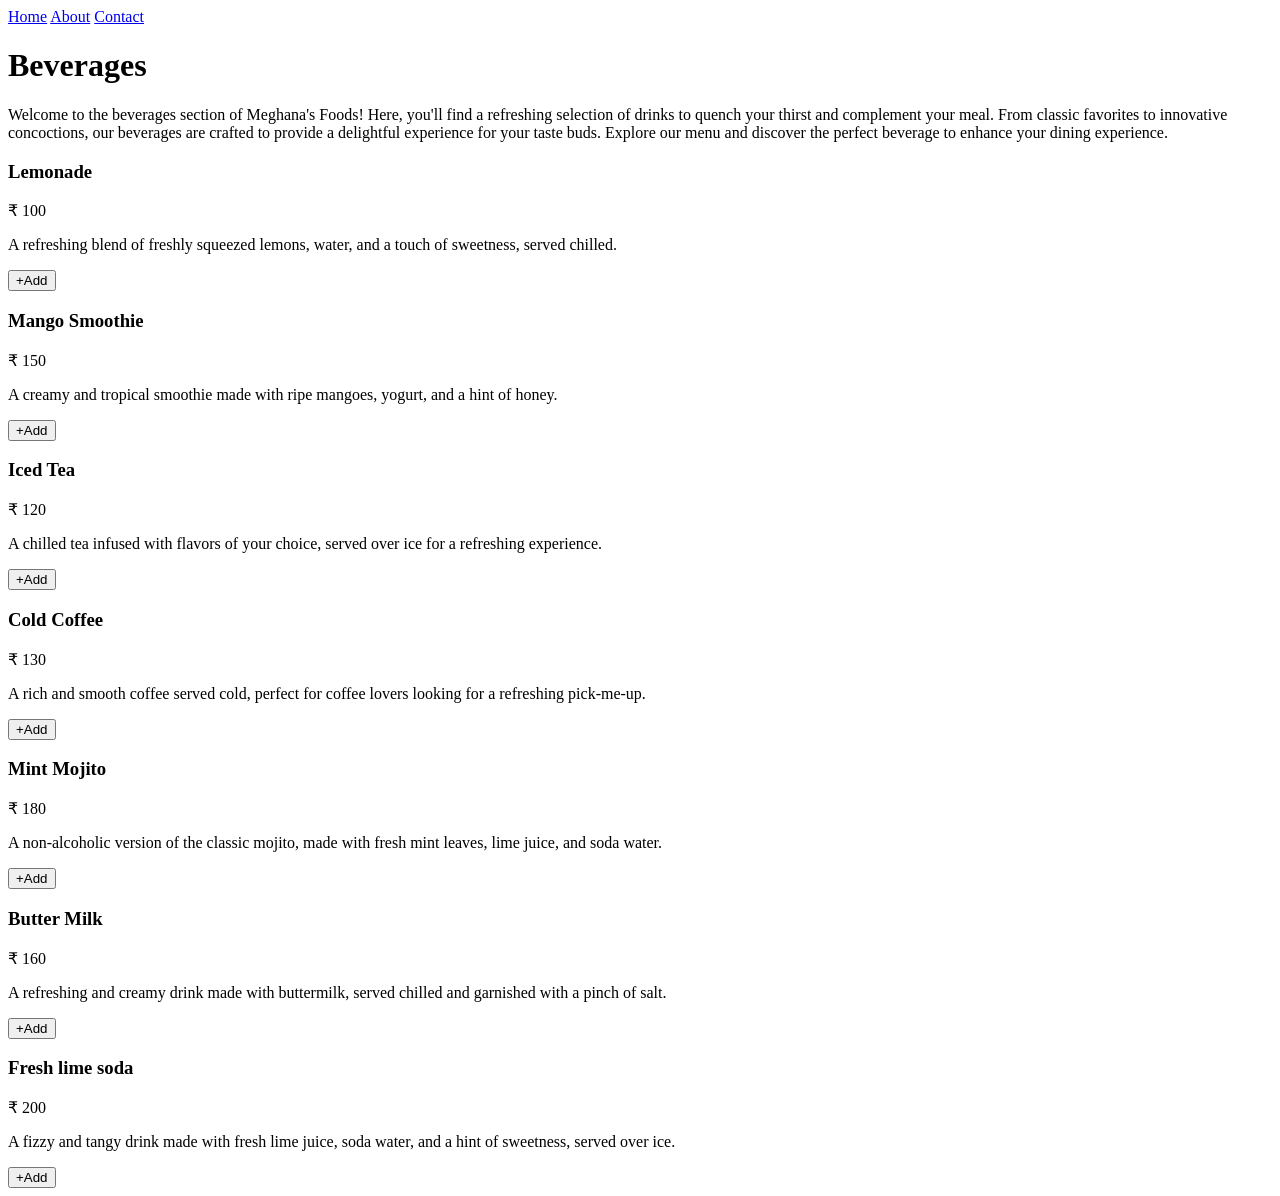
==== beverage.html @ 79c2236a "menu" ====
<!DOCTYPE html>
<html lang="en">
<head>
    <meta charset="UTF-8">
    <meta name="viewport" content="width=device-width, initial-scale=1.0">
    <title>beverage</title>
</head>
<body>
    <a href="index.html">Home</a> 
    <a href="about.html">About</a> 
    <a href="contact.html">Contact</a>
    <h1>Beverages</h1>
    <p>Welcome to the beverages section of Meghana's Foods! Here, you'll find a refreshing selection of drinks to quench your thirst and complement your meal. From classic favorites to innovative concoctions, our beverages are crafted to provide a delightful experience for your taste buds. Explore our menu and discover the perfect beverage to enhance your dining experience.</p>
    <div class="beverage-menu">
        <div class="beverage-item">
            <h3>Lemonade</h3>
            <span class="price">₹ 100</span>
            <p>A refreshing blend of freshly squeezed lemons, water, and a touch of sweetness, served chilled.</p>
            <button class="order-button">+Add</button>
        </div>
        <div class="beverage-item">
            <h3>Mango Smoothie</h3>
            <span class="price">₹ 150</span>
            <p>A creamy and tropical smoothie made with ripe mangoes, yogurt, and a hint of honey.</p>
            <button class="order-button">+Add</button>
        </div>
        <div class="beverage-item">
            <h3>Iced Tea</h3>
            <span class="price">₹ 120</span>
            <p>A chilled tea infused with flavors of your choice, served over ice for a refreshing experience.</p>
            <button class="order-button">+Add</button>
        </div>
        <div class="beverage-item">
            <h3>Cold Coffee</h3>
            <span class="price">₹ 130</span>
            <p>A rich and smooth coffee served cold, perfect for coffee lovers looking for a refreshing pick-me-up.</p>
            <button class="order-button">+Add</button>
        </div>
        <div class="beverage-item">
            <h3>Mint Mojito</h3>
            <span class="price">₹ 180</span>
            <p>A non-alcoholic version of the classic mojito, made with fresh mint leaves, lime juice, and soda water.</p>
            <button class="order-button">+Add</button>
        </div>
        <div class="beverage-item">
            <h3>Butter Milk</h3>
            <span class="price">₹ 160</span>
            <p>A refreshing and creamy drink made with buttermilk, served chilled and garnished with a pinch of salt.</p>
            <button class="order-button">+Add</button>
        </div>
        <div class="beverage-item">
            <h3>Fresh lime soda</h3>
            <span class="price">₹ 200</span>
            <p>A fizzy and tangy drink made with fresh lime juice, soda water, and a hint of sweetness, served over ice.</p>
            <button class="order-button">+Add</button>
        </div>
    </div>
</body>
</html>
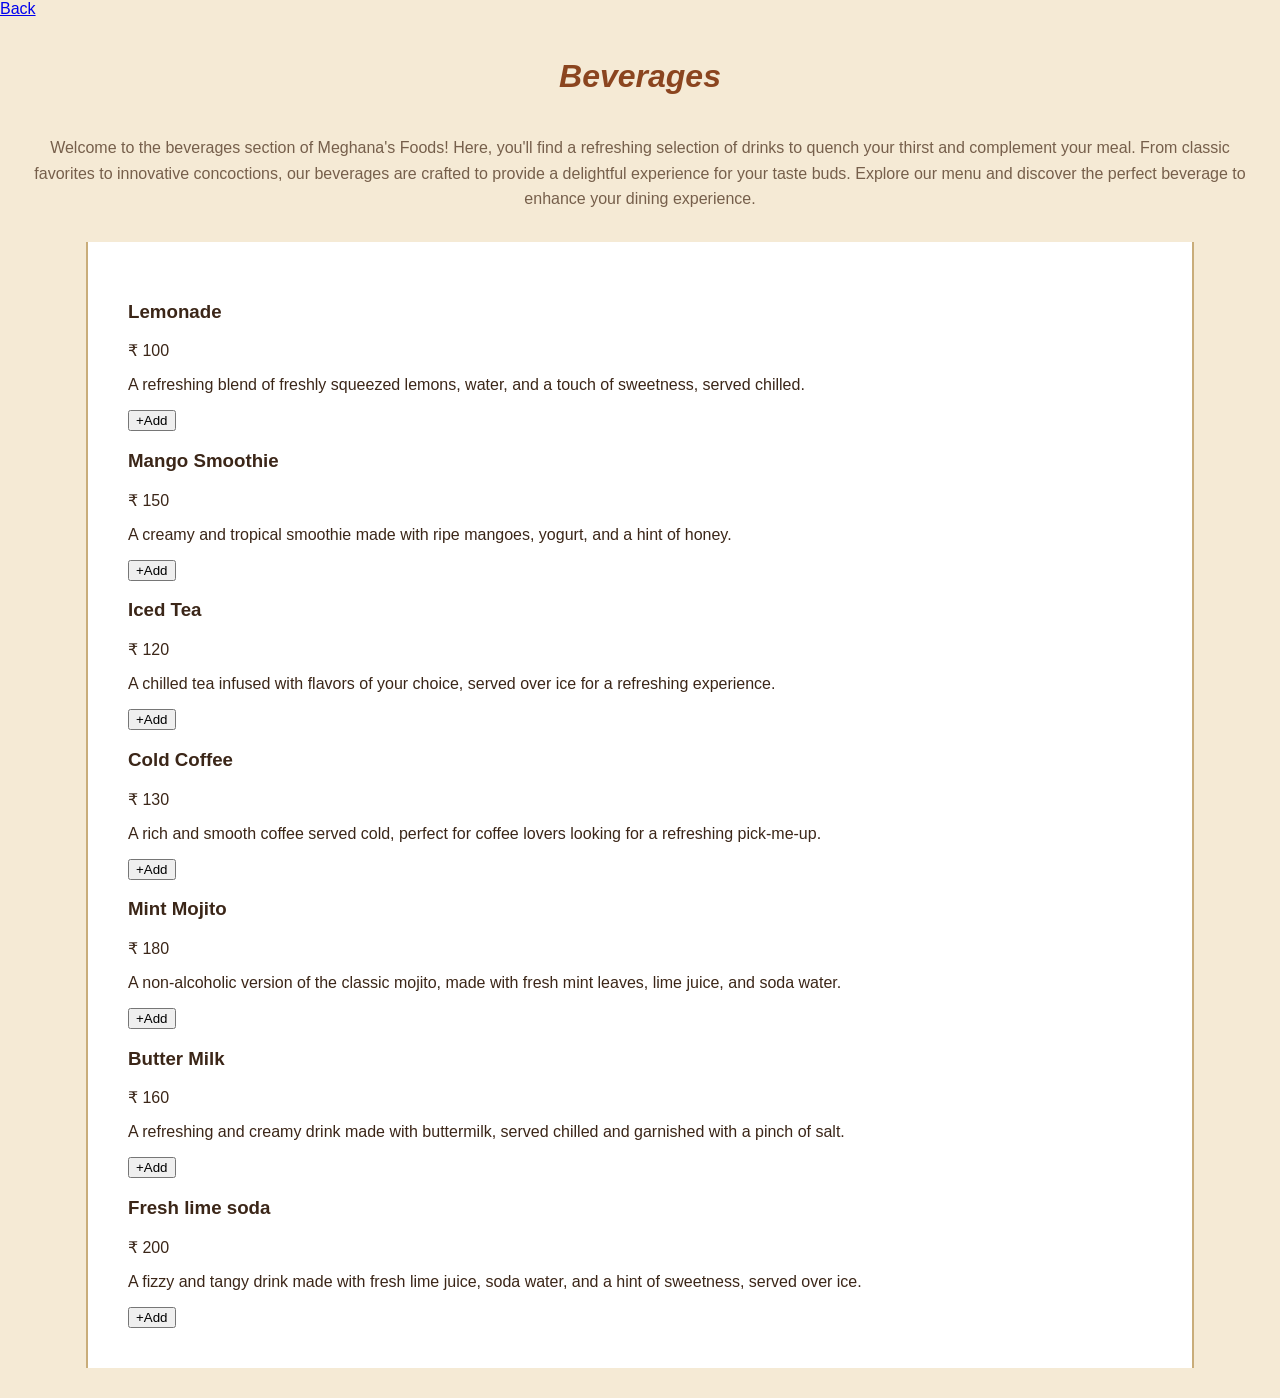
==== commit 2fe75ed0: "..." ====
--- a/beverage.html
+++ b/beverage.html
@@ -4,11 +4,10 @@
     <meta charset="UTF-8">
     <meta name="viewport" content="width=device-width, initial-scale=1.0">
     <title>beverage</title>
+    <link rel="stylesheet" href="stylee.css">
 </head>
 <body>
-    <a href="index.html">Home</a> 
-    <a href="about.html">About</a> 
-    <a href="contact.html">Contact</a>
+    <a href="index.html">Back</a> 
     <h1>Beverages</h1>
     <p>Welcome to the beverages section of Meghana's Foods! Here, you'll find a refreshing selection of drinks to quench your thirst and complement your meal. From classic favorites to innovative concoctions, our beverages are crafted to provide a delightful experience for your taste buds. Explore our menu and discover the perfect beverage to enhance your dining experience.</p>
     <div class="beverage-menu">
--- a/stylee.css
+++ b/stylee.css
@@ -0,0 +1,108 @@
+body{
+    margin: 0;
+    padding :0;
+    font-family: Arial, Helvetica, sans-serif;
+    background-color: #f5ead5;
+    color: #3b2618;
+}
+h1{
+    text-align: center;
+    font-size: 50;
+    color:#8b451f;
+    font-style: italic;
+    margin: 40px;
+}
+body > p{
+    text-align: center;
+    font-family: Arial, Helvetica, sans-serif;
+    color:#765f4b;
+    line-height:1.6;
+    padding: 0 20px;
+}
+.starter-menu{
+    width:80%;
+    max-width: 1100px;
+    margin: 30px auto;
+    padding:40px;
+    background-color:white ;
+    border-left: 2px solid #c9ad7a;
+    border-right: 2px solid #c9ad7a;
+}
+.starter-menu h2 {
+    text-align: center;
+    color:#8b451f;
+    font-size: 30px;
+    font-style: italic;
+    margin-top: 40px;
+    margin-bottom: 20px;
+}
+
+
+
+
+
+.main-menu{
+    width:80%;
+    max-width: 1100px;
+    margin: 30px auto;
+    padding:40px;
+    background-color:white ;
+    border-left: 2px solid #c9ad7a;
+    border-right: 2px solid #c9ad7a;
+}
+.main-menu h2 {
+    text-align: center;
+    color:#8b451f;
+    font-size: 30px;
+    font-style: italic;
+    margin-top: 40px;
+    margin-bottom: 20px;
+}
+
+
+
+.beverage-menu{
+    width:80%;
+    max-width: 1100px;
+    margin: 30px auto;
+    padding:40px;
+    background-color:white ;
+    border-left: 2px solid #c9ad7a;
+    border-right: 2px solid #c9ad7a;
+}
+.baverage-menu h2 {
+    text-align: center;
+    color:#8b451f;
+    font-size: 30px;
+    font-style: italic;
+    margin-top: 40px;
+    margin-bottom: 20px;
+}
+
+
+
+
+.dessert-menu{
+    width:80%;
+    max-width: 1100px;
+    margin: 30px auto;
+    padding:40px;
+    background-color:white ;
+    border-left: 2px solid #c9ad7a;
+    border-right: 2px solid #c9ad7a;
+}
+.dessert-menu h2 {
+    text-align: center;
+    color:#8b451f;
+    font-size: 30px;
+    font-style: italic;
+    margin-top: 40px;
+    margin-bottom: 20px;
+}
+
+
+
+
+
+
+
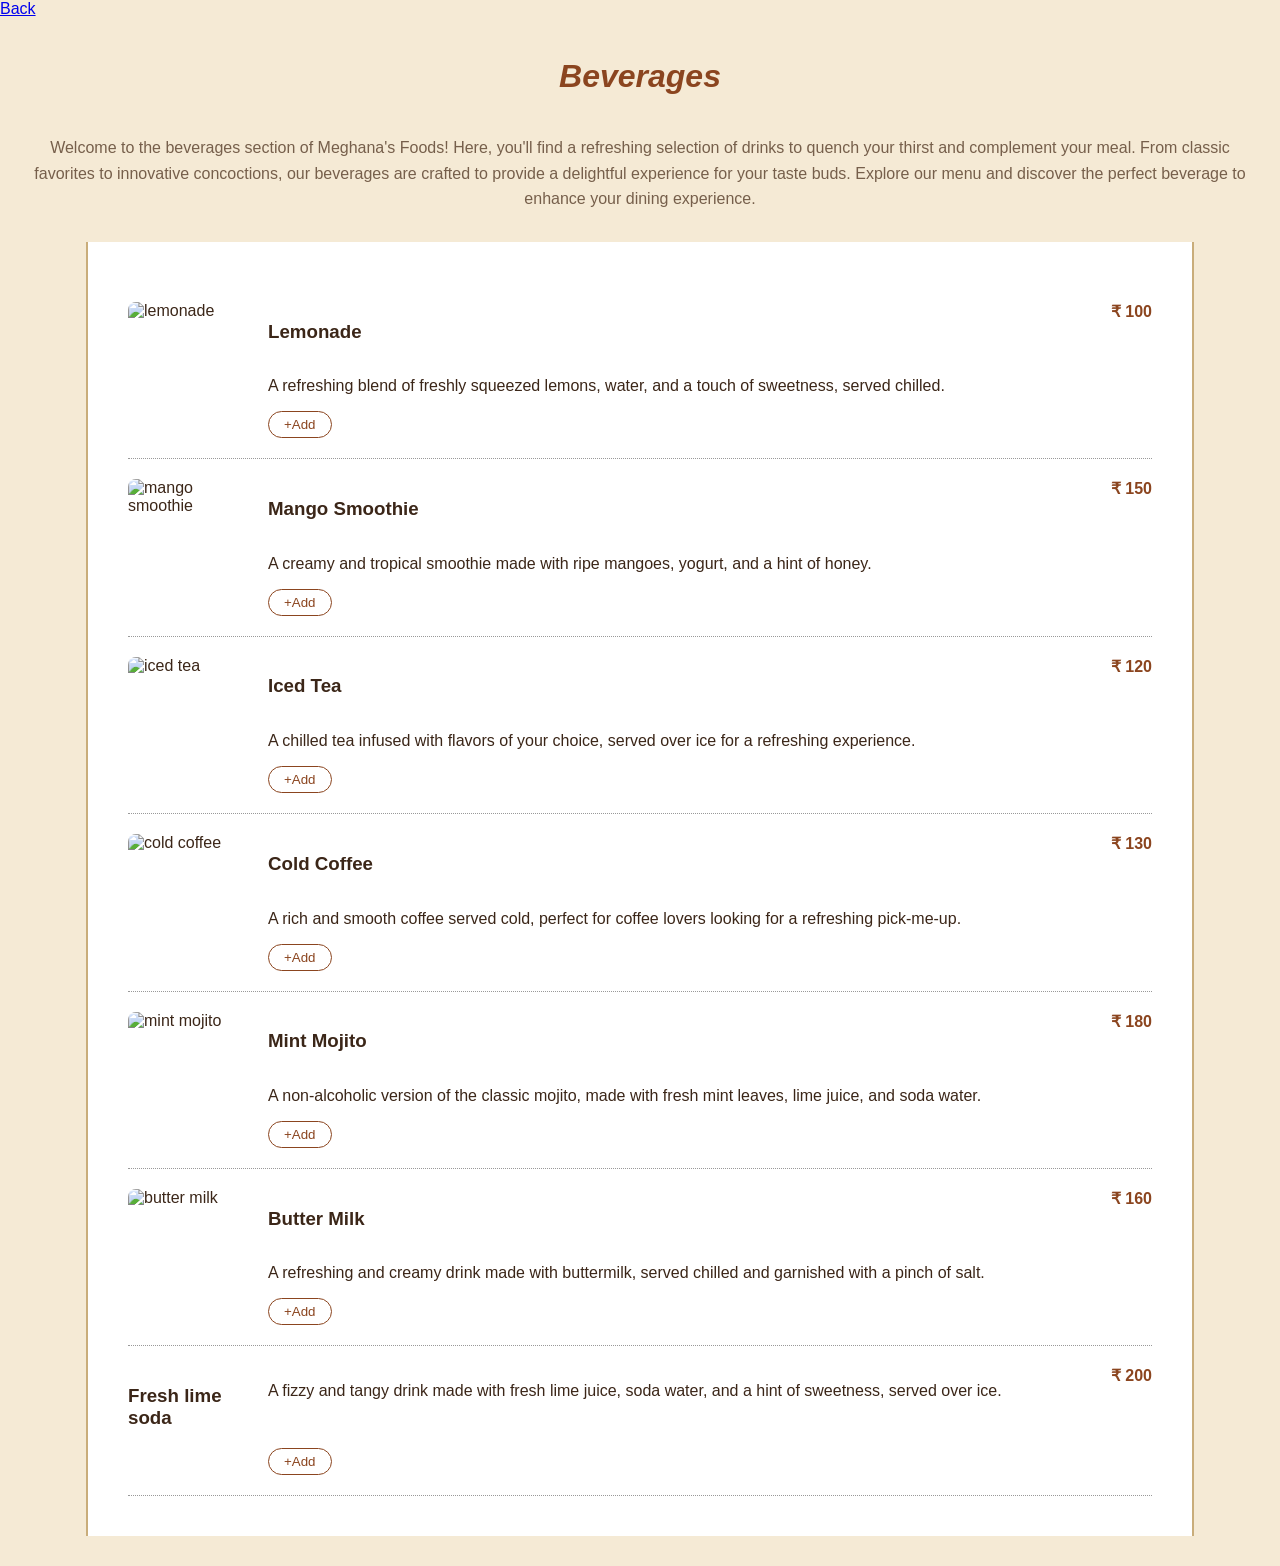
==== commit cddda67f: "..." ====
--- a/beverage.html
+++ b/beverage.html
@@ -13,35 +13,41 @@
     <div class="beverage-menu">
         <div class="beverage-item">
             <h3>Lemonade</h3>
+            <img src="https://images.unsplash.com/photo-1523677011781-c91d1bbe2f9e?w=500&auto=format&fit=crop&q=60&ixlib=rb-4.1.0&ixid=M3wxMjA3fDB8MHxzZWFyY2h8Mnx8bGVtb25hZGV8ZW58MHx8MHx8fDA%3D" alt="lemonade">
             <span class="price">₹ 100</span>
             <p>A refreshing blend of freshly squeezed lemons, water, and a touch of sweetness, served chilled.</p>
             <button class="order-button">+Add</button>
         </div>
         <div class="beverage-item">
             <h3>Mango Smoothie</h3>
+            <img src="https://images.unsplash.com/photo-1623065422902-30a2d299bbe4?w=500&auto=format&fit=crop&q=60&ixlib=rb-4.1.0&ixid=M3wxMjA3fDB8MHxzZWFyY2h8MXx8bWFuZ28lMjBzbW9vdGhpZXxlbnwwfHwwfHx8MA%3D%3D" alt="mango smoothie">
             <span class="price">₹ 150</span>
             <p>A creamy and tropical smoothie made with ripe mangoes, yogurt, and a hint of honey.</p>
             <button class="order-button">+Add</button>
         </div>
         <div class="beverage-item">
+            <img src="https://images.unsplash.com/photo-1556679343-c7306c1976bc?w=500&auto=format&fit=crop&q=60&ixlib=rb-4.1.0&ixid=M3wxMjA3fDB8MHxzZWFyY2h8MXx8aWNlZCUyMHRlYXxlbnwwfHwwfHx8MA%3D%3D" alt="iced tea">
             <h3>Iced Tea</h3>
             <span class="price">₹ 120</span>
             <p>A chilled tea infused with flavors of your choice, served over ice for a refreshing experience.</p>
             <button class="order-button">+Add</button>
         </div>
         <div class="beverage-item">
+            <img src="https://images.unsplash.com/photo-1549652127-2e5e59e86a7a?w=500&auto=format&fit=crop&q=60&ixlib=rb-4.1.0&ixid=M3wxMjA3fDB8MHxzZWFyY2h8MXx8Y29sZCUyMGNvZmVlfGVufDB8fDB8fHww" alt="cold coffee">
             <h3>Cold Coffee</h3>
             <span class="price">₹ 130</span>
             <p>A rich and smooth coffee served cold, perfect for coffee lovers looking for a refreshing pick-me-up.</p>
             <button class="order-button">+Add</button>
         </div>
         <div class="beverage-item">
+            <img src="https://media.istockphoto.com/id/648356064/photo/mojito-cocktail.webp?a=1&b=1&s=612x612&w=0&k=20&c=zpxjc9lsZYcPm9DYimShuzk9oHNf0goAlAeImcIioyM=" alt="mint mojito">
             <h3>Mint Mojito</h3>
             <span class="price">₹ 180</span>
             <p>A non-alcoholic version of the classic mojito, made with fresh mint leaves, lime juice, and soda water.</p>
             <button class="order-button">+Add</button>
         </div>
         <div class="beverage-item">
+            <img src="https://media.istockphoto.com/id/535471850/photo/spiced-buttermilk-selective-focus.webp?a=1&b=1&s=612x612&w=0&k=20&c=ybGQUkPVlaUn-1aKdXp8lSDD4Ool0IO-EUOJQKpJr0Q=" alt="butter milk">
             <h3>Butter Milk</h3>
             <span class="price">₹ 160</span>
             <p>A refreshing and creamy drink made with buttermilk, served chilled and garnished with a pinch of salt.</p>
--- a/stylee.css
+++ b/stylee.css
@@ -103,6 +103,123 @@
 
 
 
-
-
-
+.order-button{
+    grid-column: 2;
+    grid-row: 3;
+    width : fit-content;
+    padding: 5px 15px;
+    border: 1px solid #8b451f;
+    border-radius: 20px;
+    background-color: transparent;
+    color:#8b451f;
+}
+.order-button:hover{
+    background-color: #8b451f;
+    color:white;
+}
+
+
+
+.starter-item{
+    display: grid;
+    grid-template-columns: 120px 1fr auto;
+    grid-template-rows: auto auto auto;
+    column-gap: 20px;
+    padding: 20px 0;
+    border-bottom: 1px dotted #999;
+}
+.starter-item img{
+    width :110px;
+    height: 90px;
+    object-fit:cover;
+    border-radius:8px;
+    grid-column:1;
+    grid-row: 1 / 4;
+}
+.starter-item .price{
+    grid-column: 3;
+    grid-row: 1;
+    font-weight: bold;
+    color:#8b451f
+}
+
+
+
+.main-item{
+    display: grid;
+    grid-template-columns: 120px 1fr auto;
+    grid-template-rows: auto auto auto;
+    column-gap: 20px;
+    padding: 20px 0;
+    border-bottom: 1px dotted #999;
+}
+.main-item img{
+    width :110px;
+    height: 90px;
+    object-fit:cover;
+    border-radius:8px;
+    grid-column:1;
+    grid-row: 1 / 4;
+}
+.main-item .price{
+    grid-column: 3;
+    grid-row: 1;
+    font-weight: bold;
+    color:#8b451f
+}
+
+
+
+.dessert-item{
+    display: grid;
+    grid-template-columns: 120px 1fr auto;
+    grid-template-rows: auto auto auto;
+    column-gap: 20px;
+    padding: 20px 0;
+    border-bottom: 1px dotted #999;
+}
+.dessert-item img{
+    width :110px;
+    height: 90px;
+    object-fit:cover;
+    border-radius:8px;
+    grid-column:1;
+    grid-row: 1 / 4;
+}
+.dessert-item .price{
+    grid-column: 3;
+    grid-row: 1;
+    font-weight: bold;
+    color:#8b451f
+}
+
+.beverage-item{
+    display: grid;
+    grid-template-columns: 120px 1fr auto;
+    grid-template-rows: auto auto auto;
+    column-gap: 20px;
+    padding: 20px 0;
+    border-bottom: 1px dotted #999;
+}
+.beverage-item img{
+    width :110px;
+    height: 90px;
+    object-fit:cover;
+    border-radius:8px;
+    grid-column:1;
+    grid-row: 1 / 4;
+}
+.beverage-item .price{
+    grid-column: 3;
+    grid-row: 1;
+    font-weight: bold;
+    color:#8b451f
+}
+
+
+
+
+
+
+
+
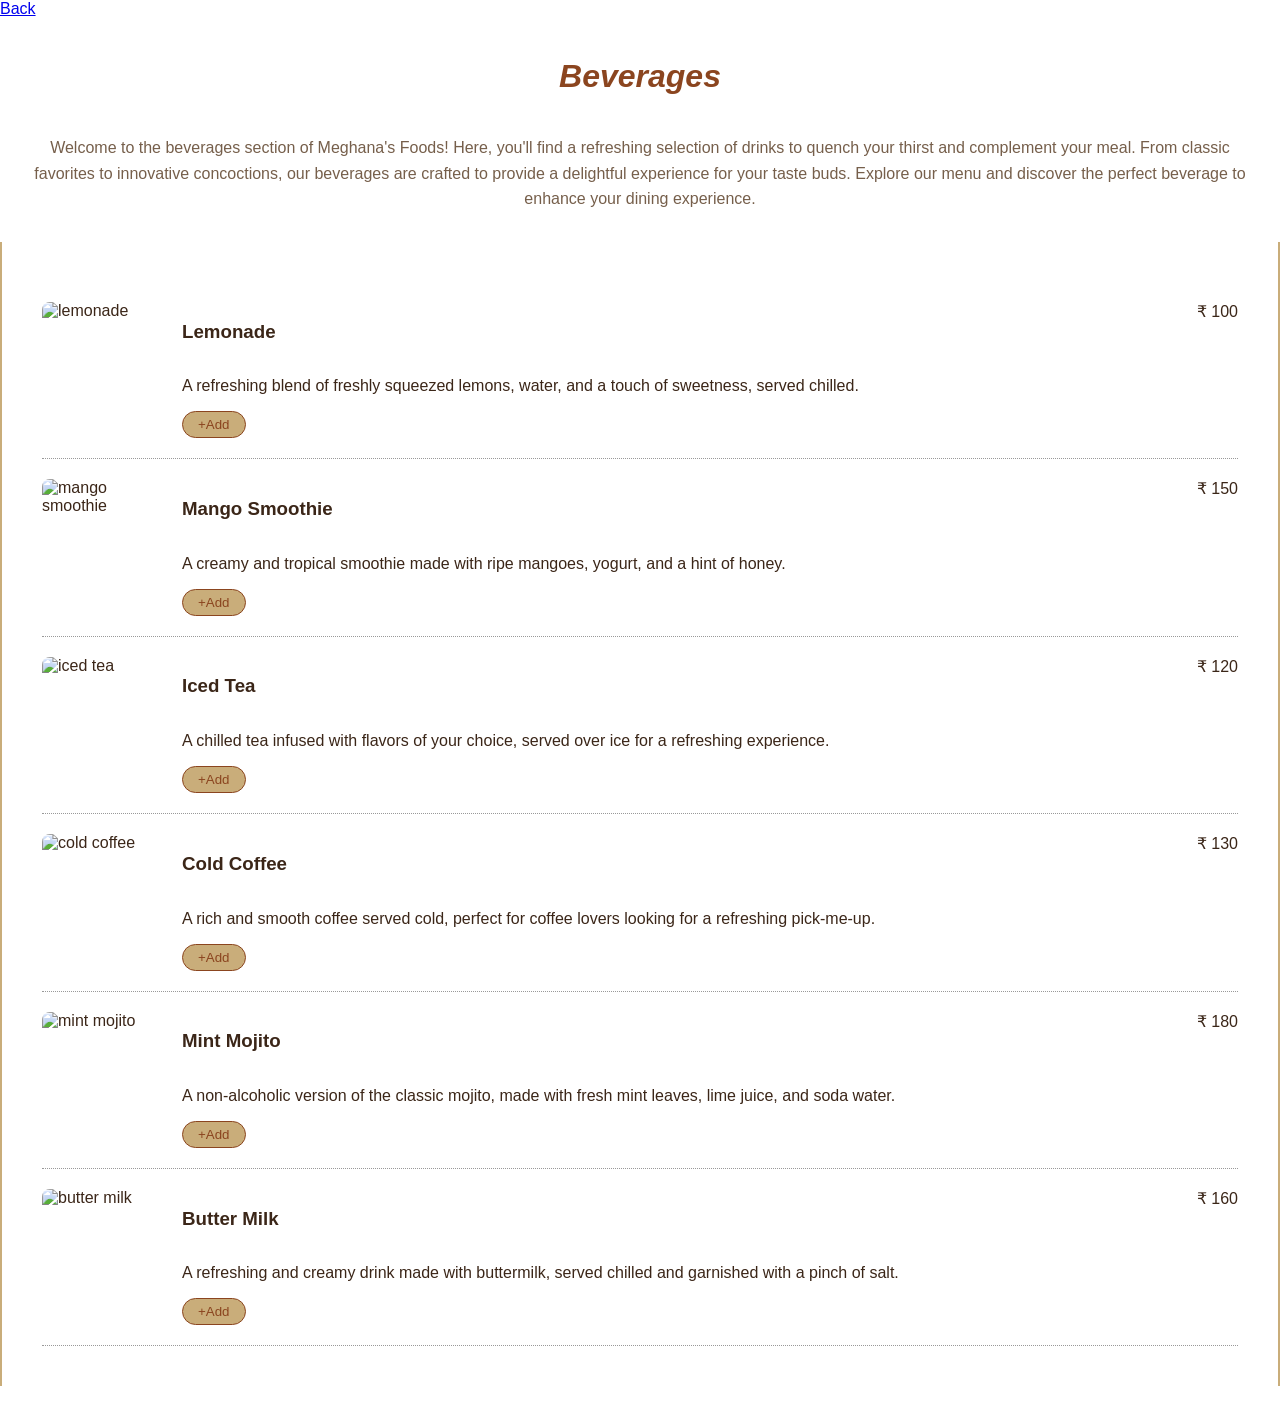
==== commit bd5ff282: "..." ====
--- a/beverage.html
+++ b/beverage.html
@@ -53,12 +53,6 @@
             <p>A refreshing and creamy drink made with buttermilk, served chilled and garnished with a pinch of salt.</p>
             <button class="order-button">+Add</button>
         </div>
-        <div class="beverage-item">
-            <h3>Fresh lime soda</h3>
-            <span class="price">₹ 200</span>
-            <p>A fizzy and tangy drink made with fresh lime juice, soda water, and a hint of sweetness, served over ice.</p>
-            <button class="order-button">+Add</button>
-        </div>
     </div>
 </body>
 </html>
--- a/stylee.css
+++ b/stylee.css
@@ -2,8 +2,9 @@
     margin: 0;
     padding :0;
     font-family: Arial, Helvetica, sans-serif;
-    background-color: #f5ead5;
+    background-color: white;
     color: #3b2618;
+    
 }
 h1{
     text-align: center;
@@ -19,89 +20,6 @@
     line-height:1.6;
     padding: 0 20px;
 }
-.starter-menu{
-    width:80%;
-    max-width: 1100px;
-    margin: 30px auto;
-    padding:40px;
-    background-color:white ;
-    border-left: 2px solid #c9ad7a;
-    border-right: 2px solid #c9ad7a;
-}
-.starter-menu h2 {
-    text-align: center;
-    color:#8b451f;
-    font-size: 30px;
-    font-style: italic;
-    margin-top: 40px;
-    margin-bottom: 20px;
-}
-
-
-
-
-
-.main-menu{
-    width:80%;
-    max-width: 1100px;
-    margin: 30px auto;
-    padding:40px;
-    background-color:white ;
-    border-left: 2px solid #c9ad7a;
-    border-right: 2px solid #c9ad7a;
-}
-.main-menu h2 {
-    text-align: center;
-    color:#8b451f;
-    font-size: 30px;
-    font-style: italic;
-    margin-top: 40px;
-    margin-bottom: 20px;
-}
-
-
-
-.beverage-menu{
-    width:80%;
-    max-width: 1100px;
-    margin: 30px auto;
-    padding:40px;
-    background-color:white ;
-    border-left: 2px solid #c9ad7a;
-    border-right: 2px solid #c9ad7a;
-}
-.baverage-menu h2 {
-    text-align: center;
-    color:#8b451f;
-    font-size: 30px;
-    font-style: italic;
-    margin-top: 40px;
-    margin-bottom: 20px;
-}
-
-
-
-
-.dessert-menu{
-    width:80%;
-    max-width: 1100px;
-    margin: 30px auto;
-    padding:40px;
-    background-color:white ;
-    border-left: 2px solid #c9ad7a;
-    border-right: 2px solid #c9ad7a;
-}
-.dessert-menu h2 {
-    text-align: center;
-    color:#8b451f;
-    font-size: 30px;
-    font-style: italic;
-    margin-top: 40px;
-    margin-bottom: 20px;
-}
-
-
-
 
 .order-button{
     grid-column: 2;
@@ -110,16 +28,44 @@
     padding: 5px 15px;
     border: 1px solid #8b451f;
     border-radius: 20px;
-    background-color: transparent;
-    color:#8b451f;
-}
-.order-button:hover{
-    background-color: #8b451f;
-    color:white;
-}
-
-
-
+    background-color:#c9ad7a ;
+    color:#8b451f;
+}
+
+.starter-menu{
+
+    margin: 30px auto;
+    padding:40px;
+    background-color:white ;
+    border-left: 2px solid #c9ad7a;
+    border-right: 2px solid #c9ad7a;
+}
+.starter-menu h2 {
+    text-align: center;
+    color:#8b451f;
+    font-size: 30px;
+    font-style: italic;
+    margin-top: 40px;
+    margin-bottom: 20px;
+}
+
+
+
+.starter-item img{
+    width :110px;
+    height: 90px;
+    object-fit:cover;
+    border-radius:8px;
+    grid-column:1;
+    grid-row: 1 / 4;
+}
+
+.starter-item .price{
+    grid-column: 3;
+    grid-row: 1;
+    font-weight: bold;
+    color:#8b451f
+}
 .starter-item{
     display: grid;
     grid-template-columns: 120px 1fr auto;
@@ -128,23 +74,42 @@
     padding: 20px 0;
     border-bottom: 1px dotted #999;
 }
-.starter-item img{
-    width :110px;
-    height: 90px;
-    object-fit:cover;
-    border-radius:8px;
-    grid-column:1;
-    grid-row: 1 / 4;
-}
-.starter-item .price{
-    grid-column: 3;
-    grid-row: 1;
-    font-weight: bold;
-    color:#8b451f
-}
-
-
-
+
+
+.main-menu{
+
+    margin: 30px auto;
+    padding:40px;
+    background-color:white ;
+    border-left: 2px solid #c9ad7a;
+    border-right: 2px solid #c9ad7a;
+}
+.main-menu h2 {
+    text-align: center;
+    color:#8b451f;
+    font-size: 30px;
+    font-style: italic;
+    margin-top: 40px;
+    margin-bottom: 20px;
+}
+
+
+
+.main-item img{
+    width :110px;
+    height: 90px;
+    object-fit:cover;
+    border-radius:8px;
+    grid-column:1;
+    grid-row: 1 / 4;
+}
+
+.main-item .price{
+    grid-column: 3;
+    grid-row: 1;
+    font-weight: bold;
+    color:#8b451f
+}
 .main-item{
     display: grid;
     grid-template-columns: 120px 1fr auto;
@@ -153,23 +118,40 @@
     padding: 20px 0;
     border-bottom: 1px dotted #999;
 }
-.main-item img{
-    width :110px;
-    height: 90px;
-    object-fit:cover;
-    border-radius:8px;
-    grid-column:1;
-    grid-row: 1 / 4;
-}
-.main-item .price{
-    grid-column: 3;
-    grid-row: 1;
-    font-weight: bold;
-    color:#8b451f
-}
-
-
-
+
+
+.dessert-menu{
+
+    margin: 30px auto;
+    padding:40px;
+    background-color:white ;
+    border-left: 2px solid #c9ad7a;
+    border-right: 2px solid #c9ad7a;
+}
+.dessert-menu h2 {
+    text-align: center;
+    color:#8b451f;
+    font-size: 30px;
+    font-style: italic;
+    margin-top: 40px;
+    margin-bottom: 20px;
+}
+
+.dessert-item img{
+    width :110px;
+    height: 90px;
+    object-fit:cover;
+    border-radius:8px;
+    grid-column:1;
+    grid-row: 1 / 4;
+}
+
+.dessert-item .price{
+    grid-column: 3;
+    grid-row: 1;
+    font-weight: bold;
+    color:#8b451f
+}
 .dessert-item{
     display: grid;
     grid-template-columns: 120px 1fr auto;
@@ -178,21 +160,40 @@
     padding: 20px 0;
     border-bottom: 1px dotted #999;
 }
-.dessert-item img{
-    width :110px;
-    height: 90px;
-    object-fit:cover;
-    border-radius:8px;
-    grid-column:1;
-    grid-row: 1 / 4;
-}
-.dessert-item .price{
-    grid-column: 3;
-    grid-row: 1;
-    font-weight: bold;
-    color:#8b451f
-}
-
+
+
+
+.beverage-menu{
+
+    margin: 30px auto;
+    padding:40px;
+    background-color:white ;
+    border-left: 2px solid #c9ad7a;
+    border-right: 2px solid #c9ad7a;
+}
+.beverage-menu h2 {
+    text-align: center;
+    color:#8b451f;
+    font-size: 30px;
+    font-style: italic;
+    margin-top: 40px;
+    margin-bottom: 20px;
+}
+.beverage-item img{
+    width :110px;
+    height: 90px;
+    object-fit:cover;
+    border-radius:8px;
+    grid-column:1;
+    grid-row: 1 / 4;
+}
+
+.beverage.price{
+    grid-column: 3;
+    grid-row: 1;
+    font-weight: bold;
+    color:#8b451f
+}
 .beverage-item{
     display: grid;
     grid-template-columns: 120px 1fr auto;
@@ -201,25 +202,15 @@
     padding: 20px 0;
     border-bottom: 1px dotted #999;
 }
-.beverage-item img{
-    width :110px;
-    height: 90px;
-    object-fit:cover;
-    border-radius:8px;
-    grid-column:1;
-    grid-row: 1 / 4;
-}
-.beverage-item .price{
-    grid-column: 3;
-    grid-row: 1;
-    font-weight: bold;
-    color:#8b451f
-}
-
-
-
-
-
-
-
-
+
+
+
+
+
+
+
+
+
+
+
+
